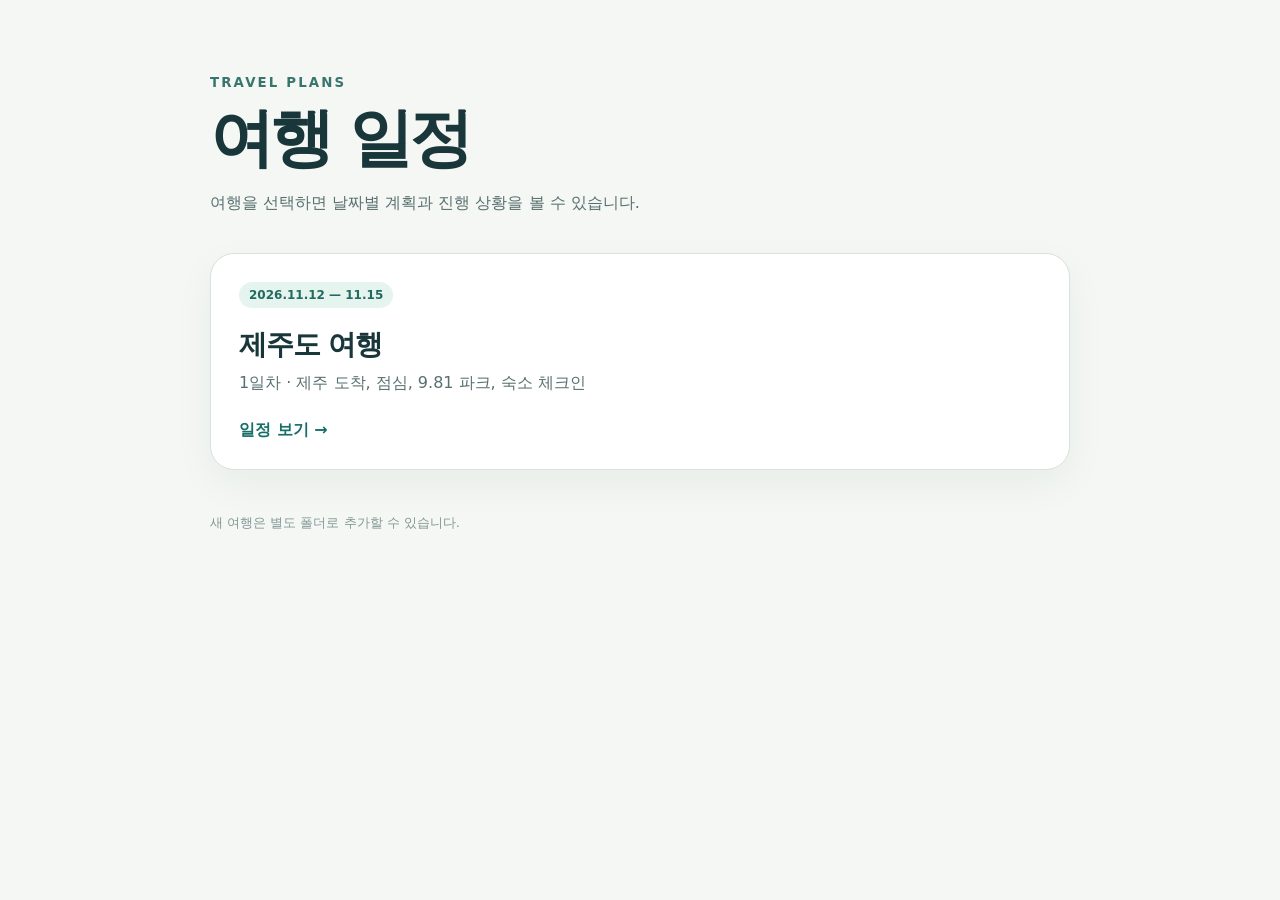
==== index.html @ b540ba2f "2026-11-09" ====
<!doctype html>
<html lang="ko">
<head>
  <meta charset="utf-8">
  <meta name="viewport" content="width=device-width, initial-scale=1">
  <meta name="theme-color" content="#133f45">
  <meta name="description" content="여행별 일정과 진행 상황을 확인하는 페이지">
  <title>여행 일정</title>
  <style>
    :root{font-family:system-ui,-apple-system,"Apple SD Gothic Neo","Noto Sans KR",sans-serif;color:#19373a;background:#f4f7f4}*{box-sizing:border-box}body{margin:0}main{max-width:900px;margin:auto;padding:clamp(28px,6vw,72px) 20px}small{color:#38766d;font-weight:800;letter-spacing:.16em}h1{font-size:clamp(36px,7vw,64px);letter-spacing:-.06em;line-height:1.1;margin:12px 0}p{color:#58706f;line-height:1.7}.card{display:block;margin-top:36px;padding:28px;border:1px solid #d7e3dd;border-radius:24px;background:#fff;color:inherit;text-decoration:none;box-shadow:0 14px 40px #19373a0d;transition:transform .2s,box-shadow .2s}.card:hover,.card:focus-visible{transform:translateY(-3px);box-shadow:0 20px 45px #19373a1b}.card .tag{display:inline-block;padding:6px 10px;border-radius:99px;background:#e5f4ef;color:#23695e;font-size:12px;font-weight:800}.card h2{font-size:28px;letter-spacing:-.04em;margin:18px 0 5px}.card p{margin:0}.card .go{display:inline-block;margin-top:24px;color:#176f68;font-weight:800}footer{margin-top:44px;color:#839895;font-size:13px}
  </style>
</head>
<body>
  <main>
    <small>TRAVEL PLANS</small>
    <h1>여행 일정</h1>
    <p>여행을 선택하면 날짜별 계획과 진행 상황을 볼 수 있습니다.</p>
    <a class="card" href="./jeju-2026/">
      <span class="tag">2026.11.12 — 11.15</span>
      <h2>제주도 여행</h2>
      <p>1일차 · 제주 도착, 점심, 9.81 파크, 숙소 체크인</p>
      <span class="go">일정 보기 →</span>
    </a>
    <footer>새 여행은 별도 폴더로 추가할 수 있습니다.</footer>
  </main>
</body>
</html>
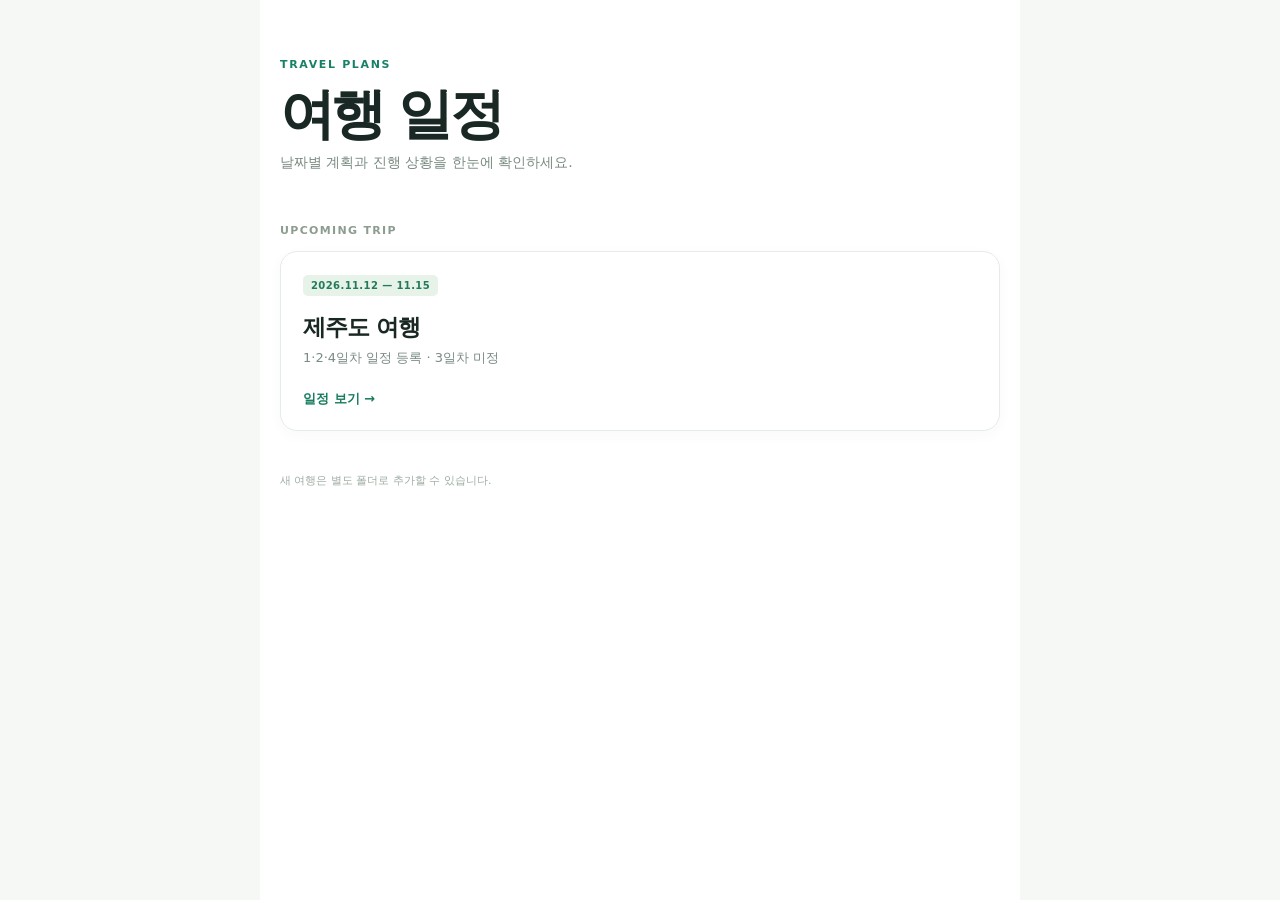
==== commit 93585ad5: "20261109" ====
--- a/index.html
+++ b/index.html
@@ -3,22 +3,23 @@
 <head>
   <meta charset="utf-8">
   <meta name="viewport" content="width=device-width, initial-scale=1">
-  <meta name="theme-color" content="#133f45">
+  <meta name="theme-color" content="#f6f8f6">
   <meta name="description" content="여행별 일정과 진행 상황을 확인하는 페이지">
   <title>여행 일정</title>
   <style>
-    :root{font-family:system-ui,-apple-system,"Apple SD Gothic Neo","Noto Sans KR",sans-serif;color:#19373a;background:#f4f7f4}*{box-sizing:border-box}body{margin:0}main{max-width:900px;margin:auto;padding:clamp(28px,6vw,72px) 20px}small{color:#38766d;font-weight:800;letter-spacing:.16em}h1{font-size:clamp(36px,7vw,64px);letter-spacing:-.06em;line-height:1.1;margin:12px 0}p{color:#58706f;line-height:1.7}.card{display:block;margin-top:36px;padding:28px;border:1px solid #d7e3dd;border-radius:24px;background:#fff;color:inherit;text-decoration:none;box-shadow:0 14px 40px #19373a0d;transition:transform .2s,box-shadow .2s}.card:hover,.card:focus-visible{transform:translateY(-3px);box-shadow:0 20px 45px #19373a1b}.card .tag{display:inline-block;padding:6px 10px;border-radius:99px;background:#e5f4ef;color:#23695e;font-size:12px;font-weight:800}.card h2{font-size:28px;letter-spacing:-.04em;margin:18px 0 5px}.card p{margin:0}.card .go{display:inline-block;margin-top:24px;color:#176f68;font-weight:800}footer{margin-top:44px;color:#839895;font-size:13px}
+    :root{font-family:system-ui,-apple-system,"Apple SD Gothic Neo","Noto Sans KR",sans-serif;color:#192824;background:#f6f8f6;-webkit-font-smoothing:antialiased}*{box-sizing:border-box}body{margin:0}main{max-width:760px;min-height:100vh;margin:auto;padding:clamp(28px,6vw,58px) 20px;background:#fff}.eyebrow{color:#178066;font-size:11px;font-weight:850;letter-spacing:.15em}h1{margin:12px 0 6px;font-size:clamp(38px,8vw,55px);font-weight:850;letter-spacing:-.065em;line-height:1.13}p{color:#7a8b80;line-height:1.6}.intro{margin:0;font-size:14px}.section-title{margin:50px 0 14px;color:#8d9c90;font-size:11px;font-weight:850;letter-spacing:.12em}.card{display:block;padding:22px;border:1px solid #e5ece5;border-radius:17px;background:#fff;color:inherit;text-decoration:none;box-shadow:0 4px 14px #1f3c2908;transition:transform .2s,border-color .2s}.card:hover,.card:focus-visible{transform:translateY(-2px);border-color:#9dbaa7}.card:focus-visible{outline:3px solid #e2a457;outline-offset:2px}.card .tag{display:inline-block;padding:5px 8px;border-radius:5px;background:#e7f2e9;color:#237b5c;font-size:10px;font-weight:900;letter-spacing:.04em}.card h2{margin:16px 0 5px;font-size:23px;font-weight:850;letter-spacing:-.04em}.card p{margin:0;font-size:13px}.card .go{display:inline-block;margin-top:22px;color:#177c5e;font-size:13px;font-weight:800}footer{margin-top:42px;color:#9eaca2;font-size:11px}@media(max-width:420px){main{padding:32px 18px}.section-title{margin-top:44px}}
   </style>
 </head>
 <body>
   <main>
-    <small>TRAVEL PLANS</small>
+    <div class="eyebrow">TRAVEL PLANS</div>
     <h1>여행 일정</h1>
-    <p>여행을 선택하면 날짜별 계획과 진행 상황을 볼 수 있습니다.</p>
+    <p class="intro">날짜별 계획과 진행 상황을 한눈에 확인하세요.</p>
+    <div class="section-title">UPCOMING TRIP</div>
     <a class="card" href="./jeju-2026/">
       <span class="tag">2026.11.12 — 11.15</span>
       <h2>제주도 여행</h2>
-      <p>1일차 · 제주 도착, 점심, 9.81 파크, 숙소 체크인</p>
+      <p>1·2·4일차 일정 등록 · 3일차 미정</p>
       <span class="go">일정 보기 →</span>
     </a>
     <footer>새 여행은 별도 폴더로 추가할 수 있습니다.</footer>
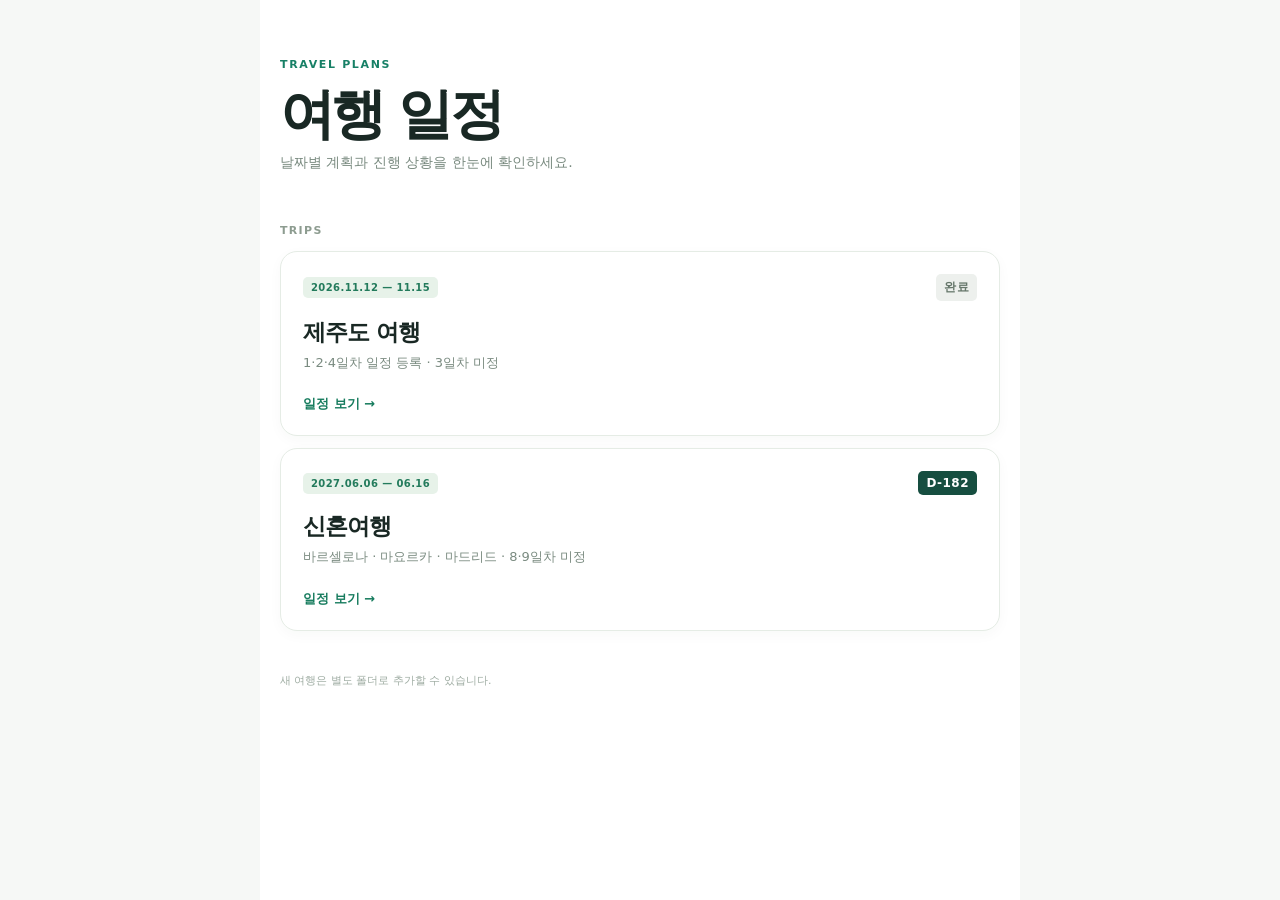
==== commit e4565cb6: "honeymoon" ====
--- a/index.html
+++ b/index.html
@@ -7,7 +7,7 @@
   <meta name="description" content="여행별 일정과 진행 상황을 확인하는 페이지">
   <title>여행 일정</title>
   <style>
-    :root{font-family:system-ui,-apple-system,"Apple SD Gothic Neo","Noto Sans KR",sans-serif;color:#192824;background:#f6f8f6;-webkit-font-smoothing:antialiased}*{box-sizing:border-box}body{margin:0}main{max-width:760px;min-height:100vh;margin:auto;padding:clamp(28px,6vw,58px) 20px;background:#fff}.eyebrow{color:#178066;font-size:11px;font-weight:850;letter-spacing:.15em}h1{margin:12px 0 6px;font-size:clamp(38px,8vw,55px);font-weight:850;letter-spacing:-.065em;line-height:1.13}p{color:#7a8b80;line-height:1.6}.intro{margin:0;font-size:14px}.section-title{margin:50px 0 14px;color:#8d9c90;font-size:11px;font-weight:850;letter-spacing:.12em}.card{display:block;padding:22px;border:1px solid #e5ece5;border-radius:17px;background:#fff;color:inherit;text-decoration:none;box-shadow:0 4px 14px #1f3c2908;transition:transform .2s,border-color .2s}.card:hover,.card:focus-visible{transform:translateY(-2px);border-color:#9dbaa7}.card:focus-visible{outline:3px solid #e2a457;outline-offset:2px}.card .tag{display:inline-block;padding:5px 8px;border-radius:5px;background:#e7f2e9;color:#237b5c;font-size:10px;font-weight:900;letter-spacing:.04em}.card h2{margin:16px 0 5px;font-size:23px;font-weight:850;letter-spacing:-.04em}.card p{margin:0;font-size:13px}.card .go{display:inline-block;margin-top:22px;color:#177c5e;font-size:13px;font-weight:800}footer{margin-top:42px;color:#9eaca2;font-size:11px}@media(max-width:420px){main{padding:32px 18px}.section-title{margin-top:44px}}
+    :root{font-family:system-ui,-apple-system,"Apple SD Gothic Neo","Noto Sans KR",sans-serif;color:#192824;background:#f6f8f6;-webkit-font-smoothing:antialiased}*{box-sizing:border-box}body{margin:0}main{max-width:760px;min-height:100vh;margin:auto;padding:clamp(28px,6vw,58px) 20px;background:#fff}.eyebrow{color:#178066;font-size:11px;font-weight:850;letter-spacing:.15em}h1{margin:12px 0 6px;font-size:clamp(38px,8vw,55px);font-weight:850;letter-spacing:-.065em;line-height:1.13}p{color:#7a8b80;line-height:1.6}.intro{margin:0;font-size:14px}.section-title{margin:50px 0 14px;color:#8d9c90;font-size:11px;font-weight:850;letter-spacing:.12em}.trip-list{display:grid;gap:12px}.card{display:block;padding:22px;border:1px solid #e5ece5;border-radius:17px;background:#fff;color:inherit;text-decoration:none;box-shadow:0 4px 14px #1f3c2908;transition:transform .2s,border-color .2s}.card:hover,.card:focus-visible{transform:translateY(-2px);border-color:#9dbaa7}.card:focus-visible{outline:3px solid #e2a457;outline-offset:2px}.card-head{display:flex;align-items:center;justify-content:space-between;flex-wrap:wrap;gap:8px}.card .tag,.card .status{display:inline-block;padding:5px 8px;border-radius:5px;background:#e7f2e9;color:#237b5c;font-size:10px;font-weight:900;letter-spacing:.04em}.card .status{background:#164e40;color:#fff;font-size:12px;font-variant-numeric:tabular-nums}.card .status.complete{background:#edf0ed;color:#66776b}.card h2{margin:16px 0 5px;font-size:23px;font-weight:850;letter-spacing:-.04em}.card p{margin:0;font-size:13px}.card .go{display:inline-block;margin-top:22px;color:#177c5e;font-size:13px;font-weight:800}footer{margin-top:42px;color:#9eaca2;font-size:11px}@media(max-width:420px){main{padding:32px 18px}.section-title{margin-top:44px}}
   </style>
 </head>
 <body>
@@ -15,14 +15,42 @@
     <div class="eyebrow">TRAVEL PLANS</div>
     <h1>여행 일정</h1>
     <p class="intro">날짜별 계획과 진행 상황을 한눈에 확인하세요.</p>
-    <div class="section-title">UPCOMING TRIP</div>
-    <a class="card" href="./jeju-2026/">
-      <span class="tag">2026.11.12 — 11.15</span>
-      <h2>제주도 여행</h2>
-      <p>1·2·4일차 일정 등록 · 3일차 미정</p>
-      <span class="go">일정 보기 →</span>
-    </a>
+    <div class="section-title">TRIPS</div>
+    <div class="trip-list">
+      <a class="card" href="./jeju-2026/" data-start="2026-11-12" data-end="2026-11-15">
+        <div class="card-head"><span class="tag">2026.11.12 — 11.15</span><span class="status"></span></div>
+        <h2>제주도 여행</h2>
+        <p>1·2·4일차 일정 등록 · 3일차 미정</p>
+        <span class="go">일정 보기 →</span>
+      </a>
+      <a class="card" href="./honeymoon-2027/" data-start="2027-06-06" data-end="2027-06-16">
+        <div class="card-head"><span class="tag">2027.06.06 — 06.16</span><span class="status"></span></div>
+        <h2>신혼여행</h2>
+        <p>바르셀로나 · 마요르카 · 마드리드 · 8·9일차 미정</p>
+        <span class="go">일정 보기 →</span>
+      </a>
+    </div>
     <footer>새 여행은 별도 폴더로 추가할 수 있습니다.</footer>
   </main>
+  <script>
+    (() => {
+      const parts = new Intl.DateTimeFormat("en-US", {timeZone: "Asia/Seoul", year: "numeric", month: "2-digit", day: "2-digit"}).formatToParts(new Date());
+      const value = type => parts.find(part => part.type === type).value;
+      const today = `${value("year")}-${value("month")}-${value("day")}`;
+      const dayNumber = date => Date.parse(`${date}T00:00:00Z`) / 86400000;
+      document.querySelectorAll(".card[data-start]").forEach(card => {
+        const {start, end} = card.dataset;
+        const status = card.querySelector(".status");
+        if (today > end) {
+          status.textContent = "완료";
+          status.classList.add("complete");
+        } else if (today >= start) {
+          status.textContent = "여행 중";
+        } else {
+          status.textContent = `D-${dayNumber(start) - dayNumber(today)}`;
+        }
+      });
+    })();
+  </script>
 </body>
 </html>
